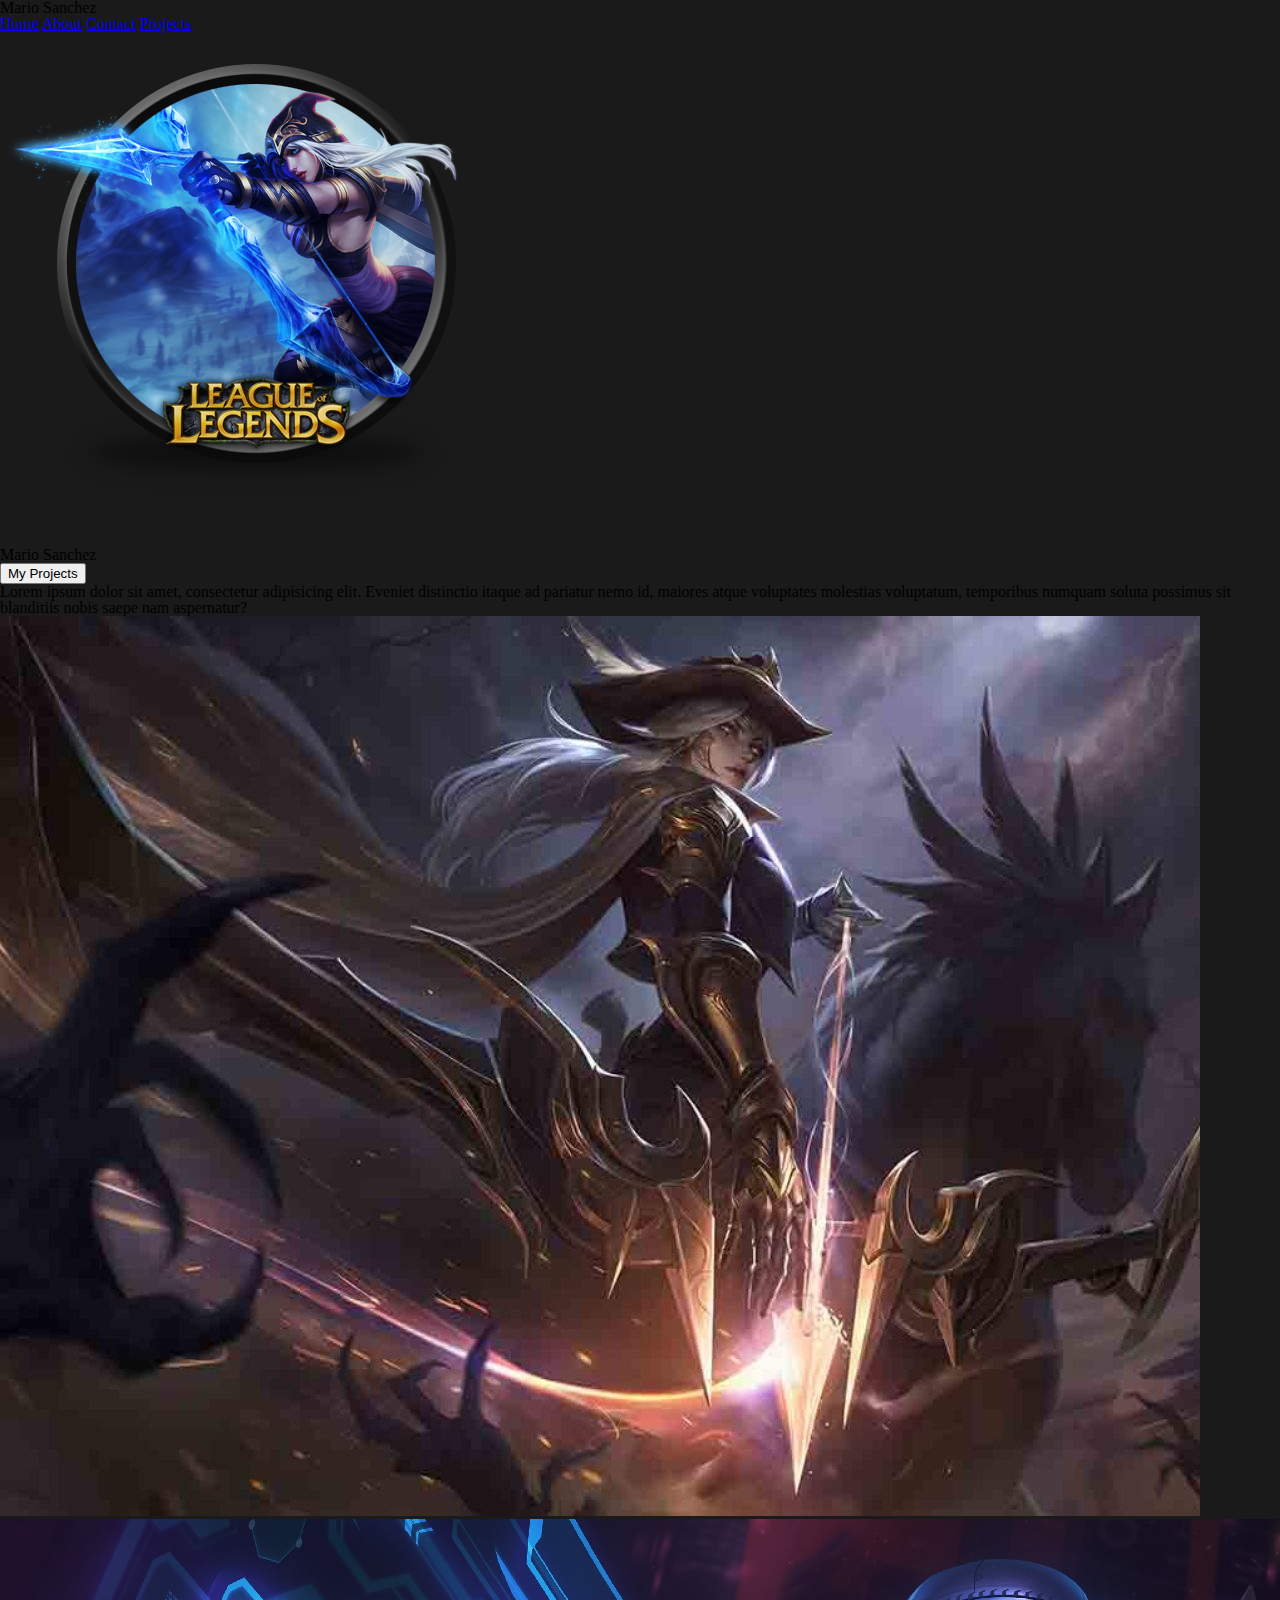
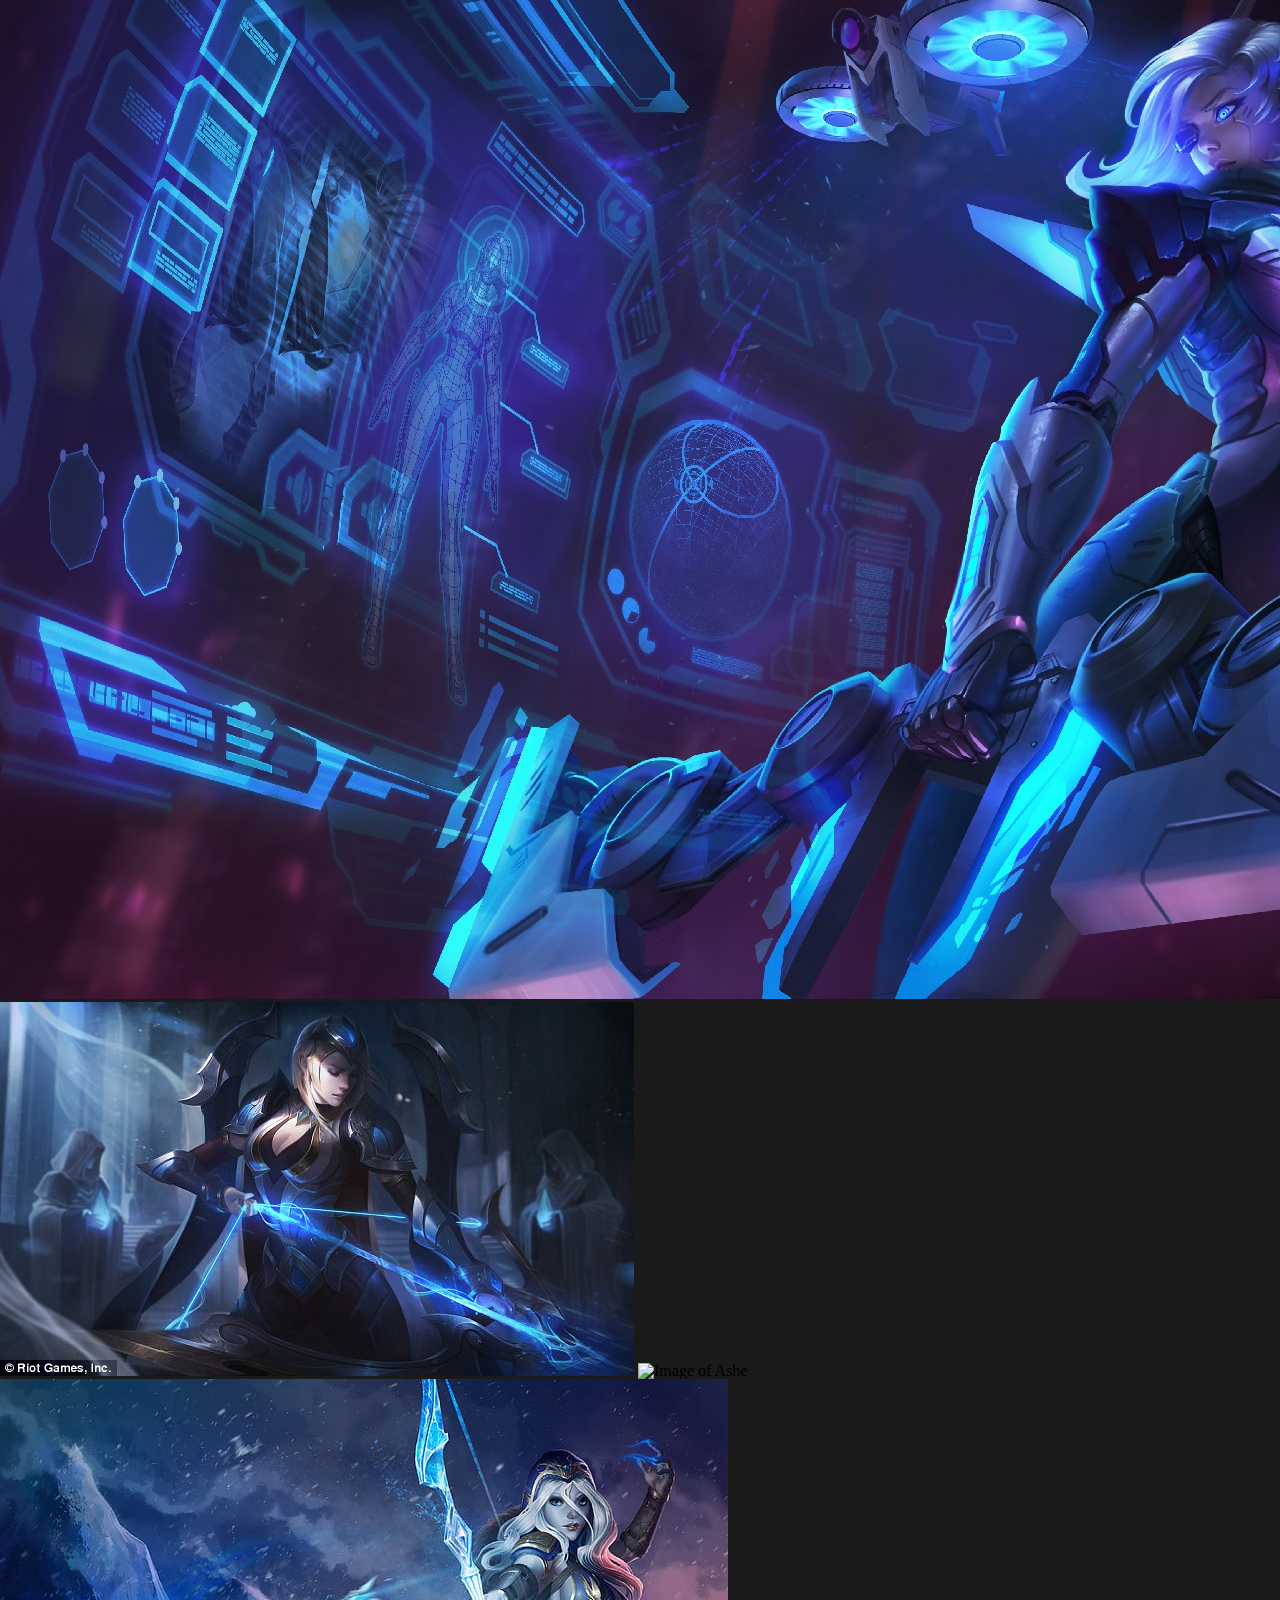
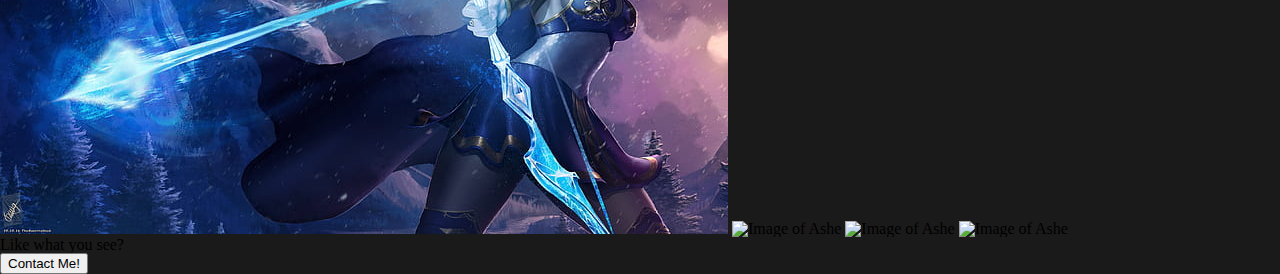
==== index.html @ 11f705d9 "Added Reset and HTML Structure" ====
<!DOCTYPE html>

<html lang="en">    
    <head>
        <meta charset="UTF-8">
        <meta name="viewport" content="width=device-width, initial-scale=1.0">
        <link rel="stylesheet" href="styles/main.css  ">
        <title>League of Legends - Ashe</title>
    </head>
    
    <body>

        <!-- Header - Tittle Page and Navigation Bar -->
        <header>
            <h1>Mario Sanchez</h1>
            <nav>
                <a href="#">Home</a>
                <a href="#">About</a>
                <a href="#">Contact</a>
                <a href="#">Projects</a>
            </nav>
        </header>
        
        <!-- Section - Developer and Image Gallery -->
        <section>
            <div class="developer">
                <img src="images/main_ashe.jpg" alt="Ashe Icon">

                <h3>Mario Sanchez</h3>

                <button type="button">My Projects</button>

                <p>
                   Lorem ipsum dolor sit amet, consectetur adipisicing elit. 
                   Eveniet distinctio itaque ad pariatur nemo id, maiores 
                   atque voluptates molestias voluptatum, temporibus numquam 
                   soluta possimus sit blanditiis nobis saepe nam aspernatur?
                </p>
            </div> 
            <!-- End of Div Developer -->

            <div class="image_gallery">
                <img src="images/ashe1.jpg" alt="Image of Ashe">
                <img src="images/ashe2.jpg" alt="Image of Ashe">
                <img src="images/ashe3.jpg" alt="Image of Ashe">
                <img src="images/ashe4.jpg" alt="Image of Ashe">
                <img src="images/ashe5.jpg" alt="Image of Ashe">
                <img src="images/ashe6.jpg" alt="Image of Ashe">
                <img src="images/ashe7.jpg" alt="Image of Ashe">
                <img src="images/ashe8.jpg" alt="Image of Ashe">
            </div> 
            <!-- End of Div Image_Gallery -->
        </section>



        <footer>
            <h3>Like what you see?</h3>
            <button type="button">Contact Me!</button>
        </footer>

        

    </body>
</html>
---- styles/main.css ----
/* ======= Imports ======= */
@import "_reset.css";


/* ======= Body ======= */
body
{
    /* #3D70B2 */
    background-color: rgba(19, 18, 18, 0.966);
}


/* ======= Header ======= */


/* ======= Section ======= */


/* ======= Footer ======= */
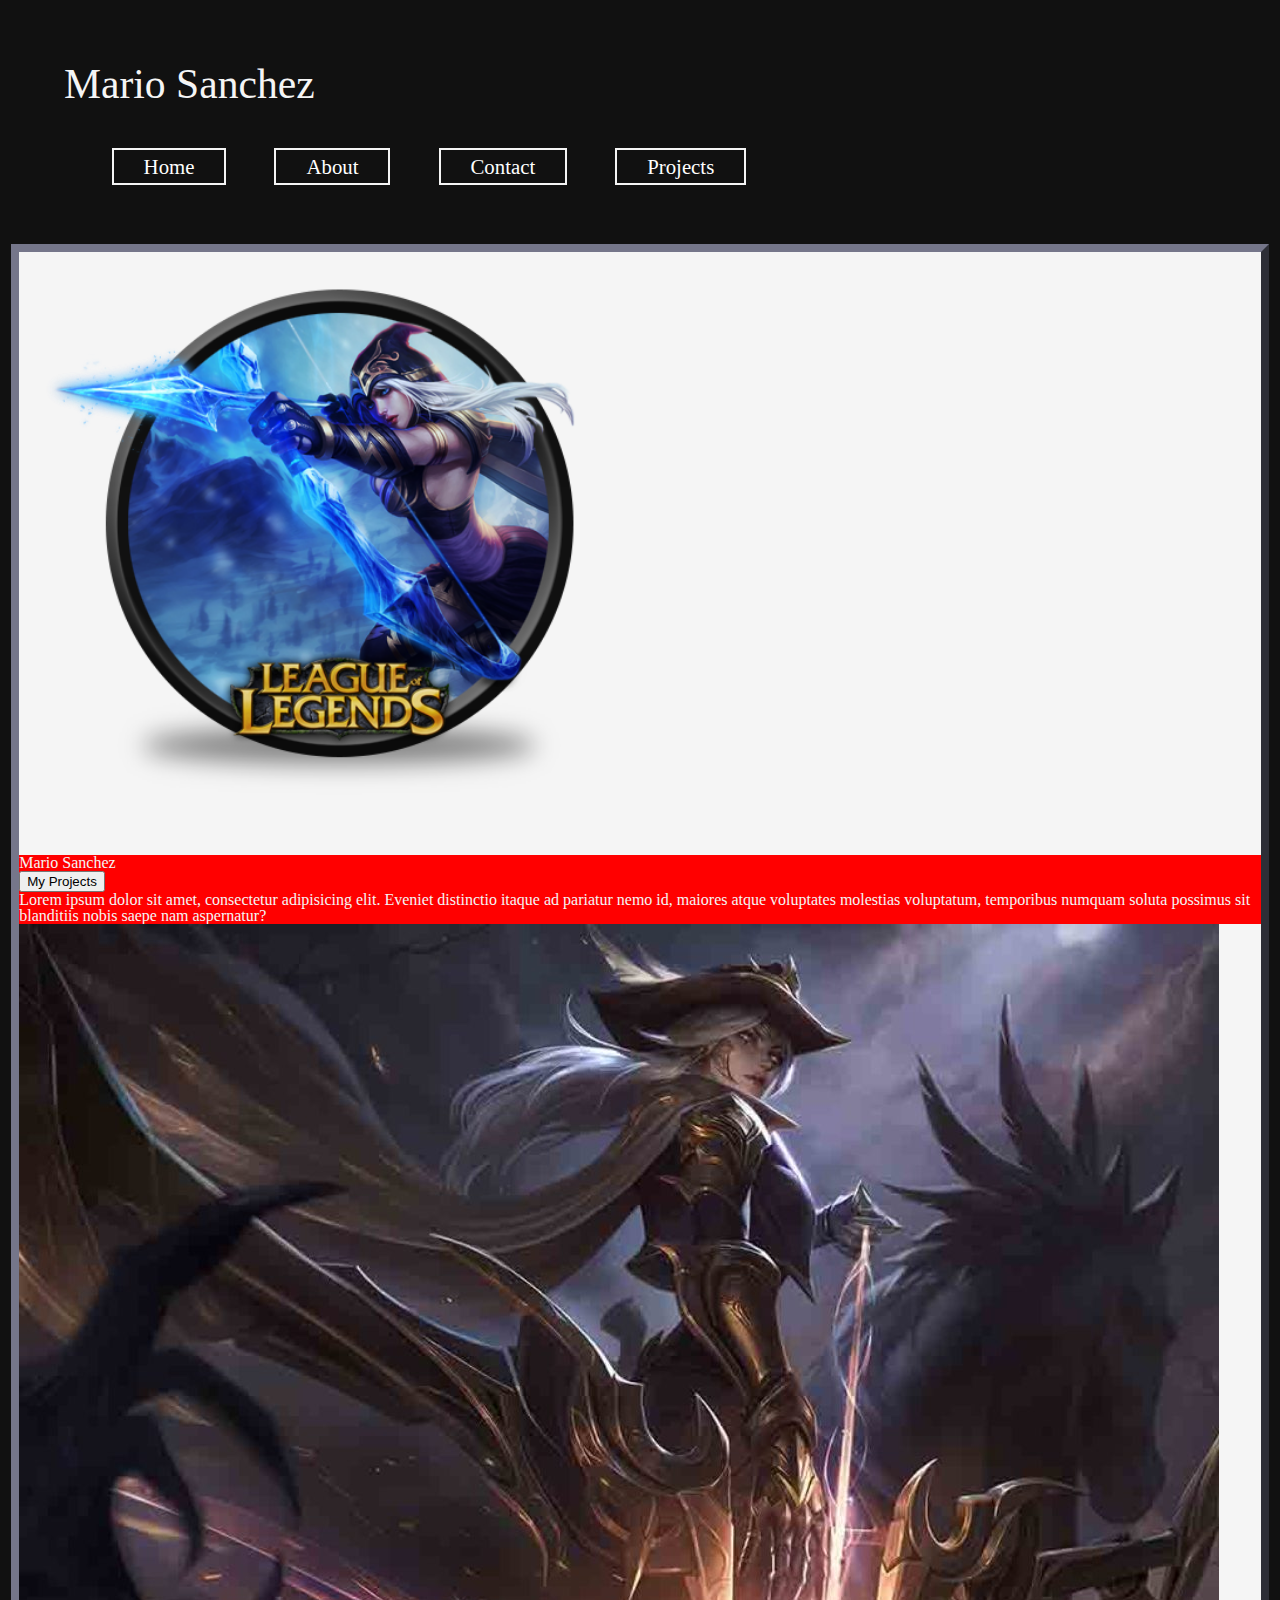
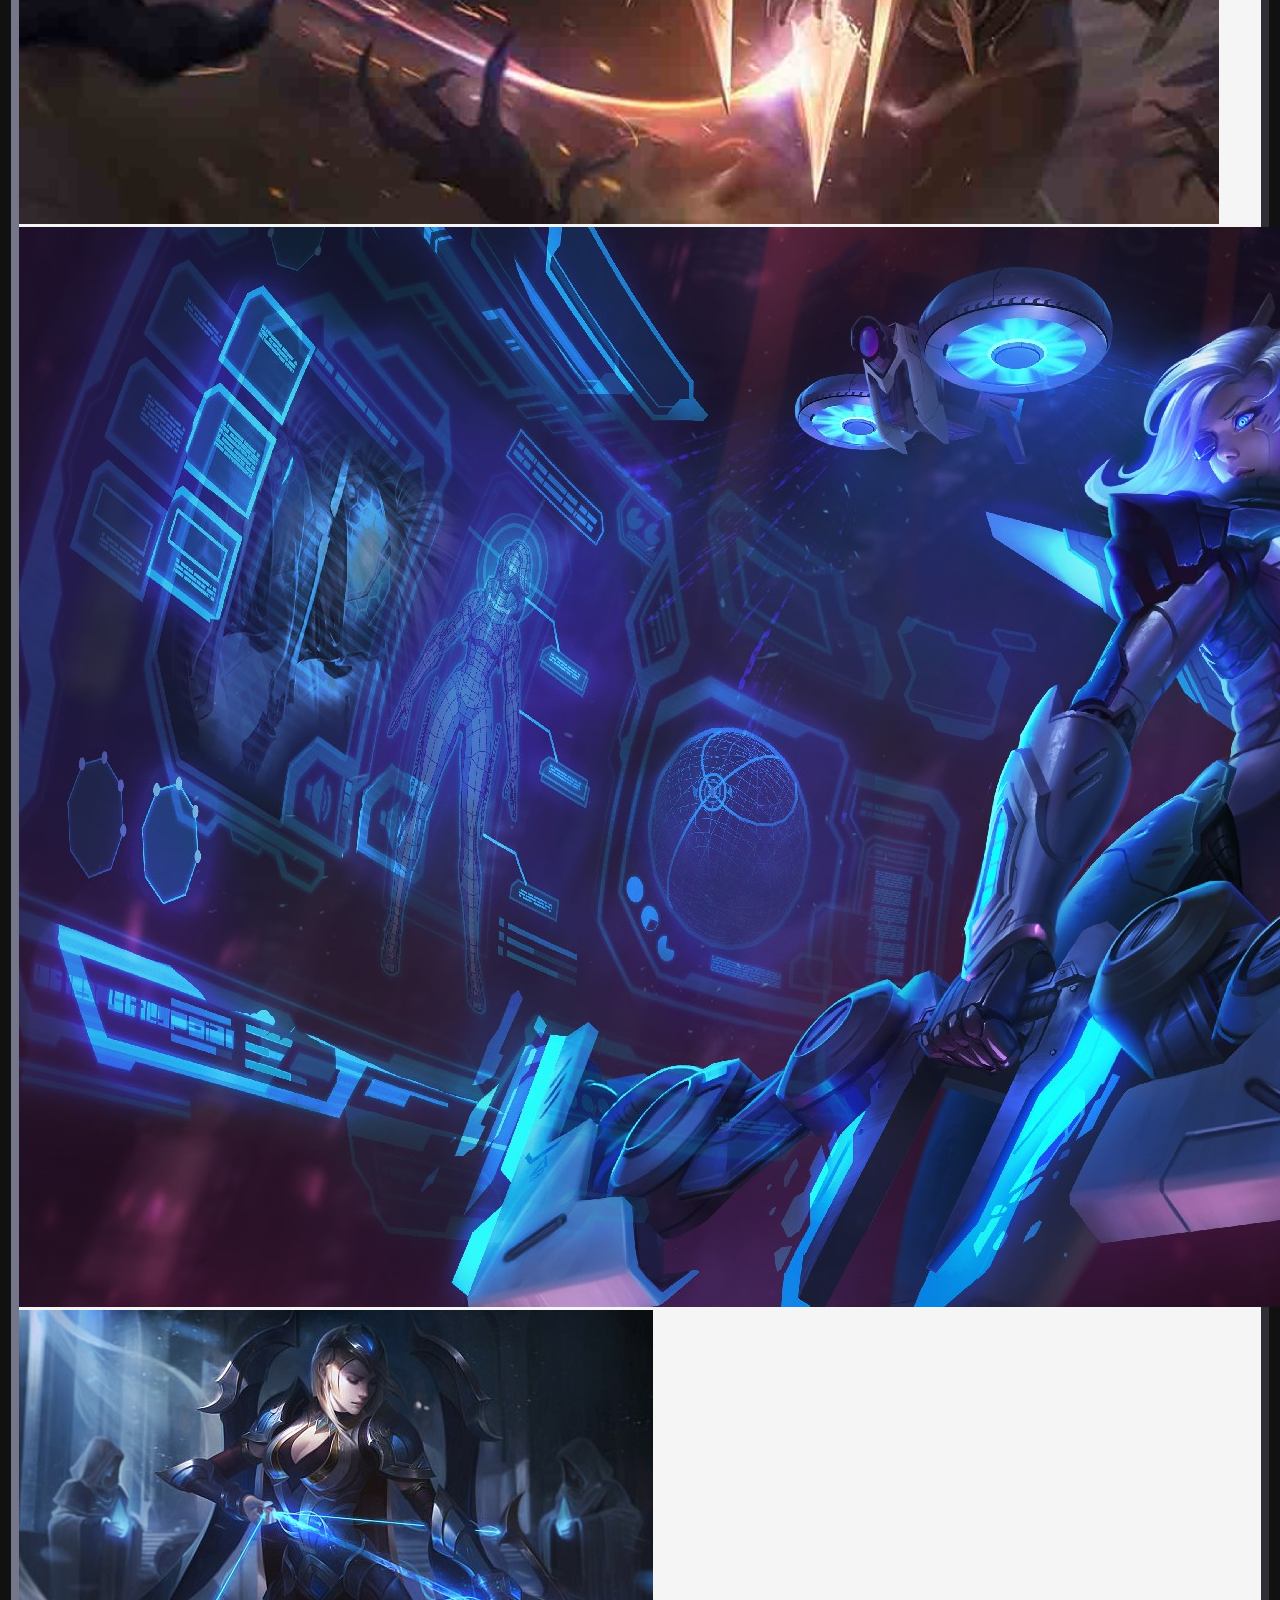
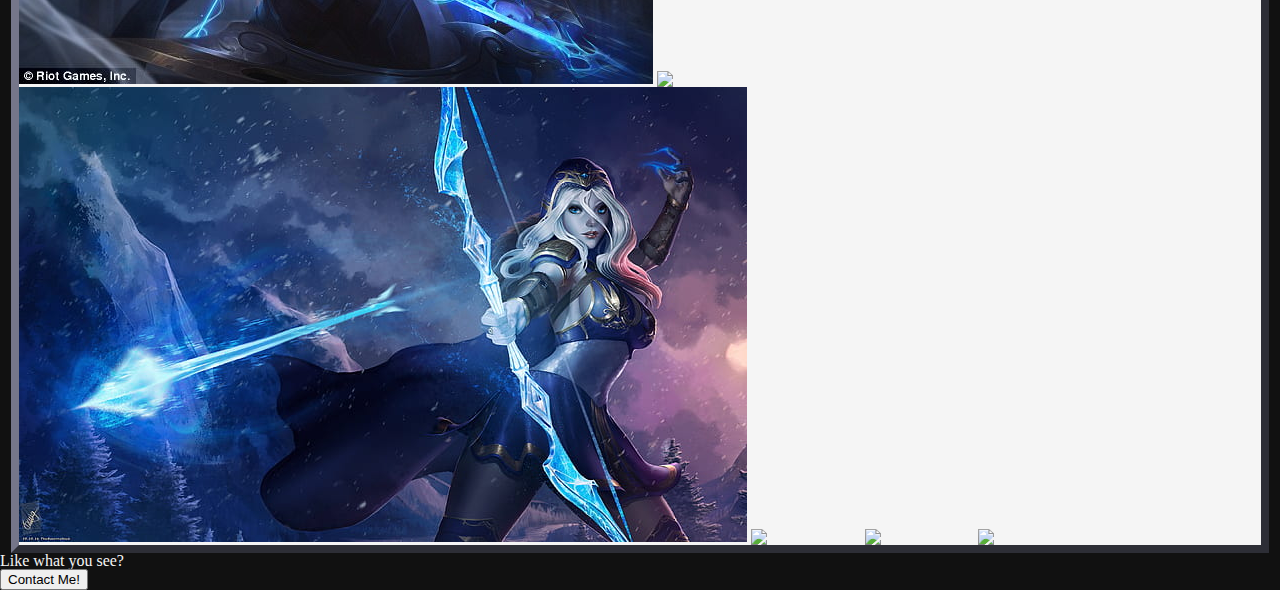
==== commit 42c6d814: "Header Complete" ====
--- a/index.html
+++ b/index.html
@@ -25,17 +25,19 @@
         <section>
             <div class="developer">
                 <img src="images/main_ashe.jpg" alt="Ashe Icon">
+                
+                <div class="developer_information">
+                    <h3>Mario Sanchez</h3>
 
-                <h3>Mario Sanchez</h3>
+                    <button type="button">My Projects</button>
 
-                <button type="button">My Projects</button>
-
-                <p>
-                   Lorem ipsum dolor sit amet, consectetur adipisicing elit. 
-                   Eveniet distinctio itaque ad pariatur nemo id, maiores 
-                   atque voluptates molestias voluptatum, temporibus numquam 
-                   soluta possimus sit blanditiis nobis saepe nam aspernatur?
-                </p>
+                    <p>
+                        Lorem ipsum dolor sit amet, consectetur adipisicing elit. 
+                        Eveniet distinctio itaque ad pariatur nemo id, maiores 
+                        atque voluptates molestias voluptatum, temporibus numquam 
+                        soluta possimus sit blanditiis nobis saepe nam aspernatur?
+                    </p>
+                </div>
             </div> 
             <!-- End of Div Developer -->
 
--- a/styles/main.css
+++ b/styles/main.css
@@ -6,14 +6,87 @@
 body
 {
     /* #3D70B2 */
+    color: whitesmoke;
     background-color: rgba(19, 18, 18, 0.966);
+    background-color:#111;
 }
 
 
 /* ======= Header ======= */
+header
+{
+    width: 100%;
+    height: 20vh;
+}
+
+/* Title */
+header h1
+{
+    margin: 5% 5% 2%;    
+    font-size: 2.6rem;
+}
+
+header h1:hover
+{
+    animation: header_animation 2s infinite;
+}
+
+/* Header Animation */
+@keyframes header_animation
+{
+    0%   { transform: skew(  0deg, 0deg ); }
+    25%  { transform: skew(  -15deg, -0.5deg ); }
+    50%  { transform: skew(  0deg, 0deg ); }
+    75%  { transform: skew(  15deg, 0.5deg ); }
+    100% { transform: skew(  0deg, 0deg ); }
+}
+
+/* Navigation Bar */
+header nav
+{
+    margin: 4% 7% 2%;
+}
+
+header nav a
+{
+    color: white;
+    font-size: 1.3rem;
+    font-weight: 100;
+    text-decoration: none;
+    margin: 2% 2%;
+    padding: 5px 30px;
+    border: 2px solid whitesmoke;
+}
+
+header nav a:hover
+{
+    color: black;
+    background-color: whitesmoke;
+}
 
 
 /* ======= Section ======= */
+section
+{
+    width: 97%;
+    margin: 0 auto;
+    background-color: whitesmoke;
+    border: 8px rgb(117, 118, 138) outset;
+}
+
+/* Section Image */
+.developer img
+{
+    margin: 0px 20px; 
+    width: 600px; 
+    height: 600px;
+}
+
+/* Developer Information */
+.developer .developer_information
+{
+    background-color: red;
+}
 
 
 /* ======= Footer ======= */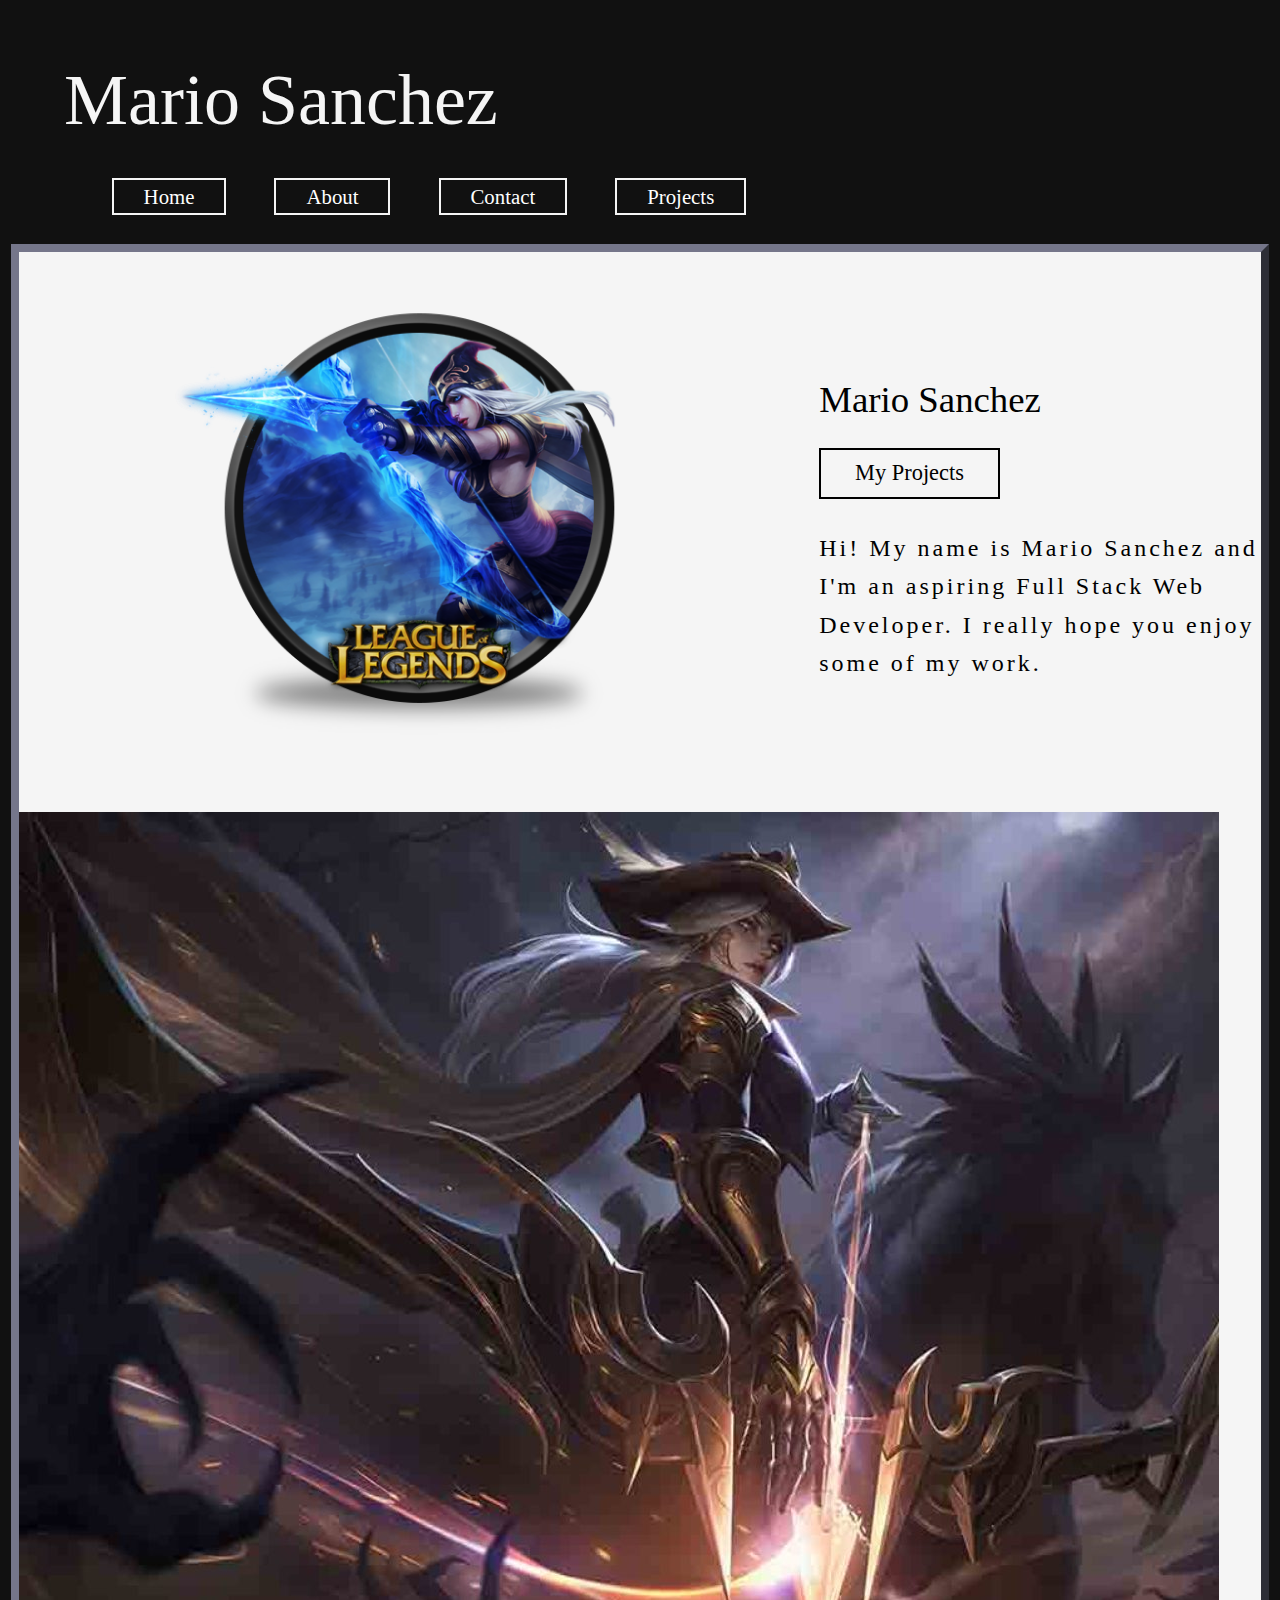
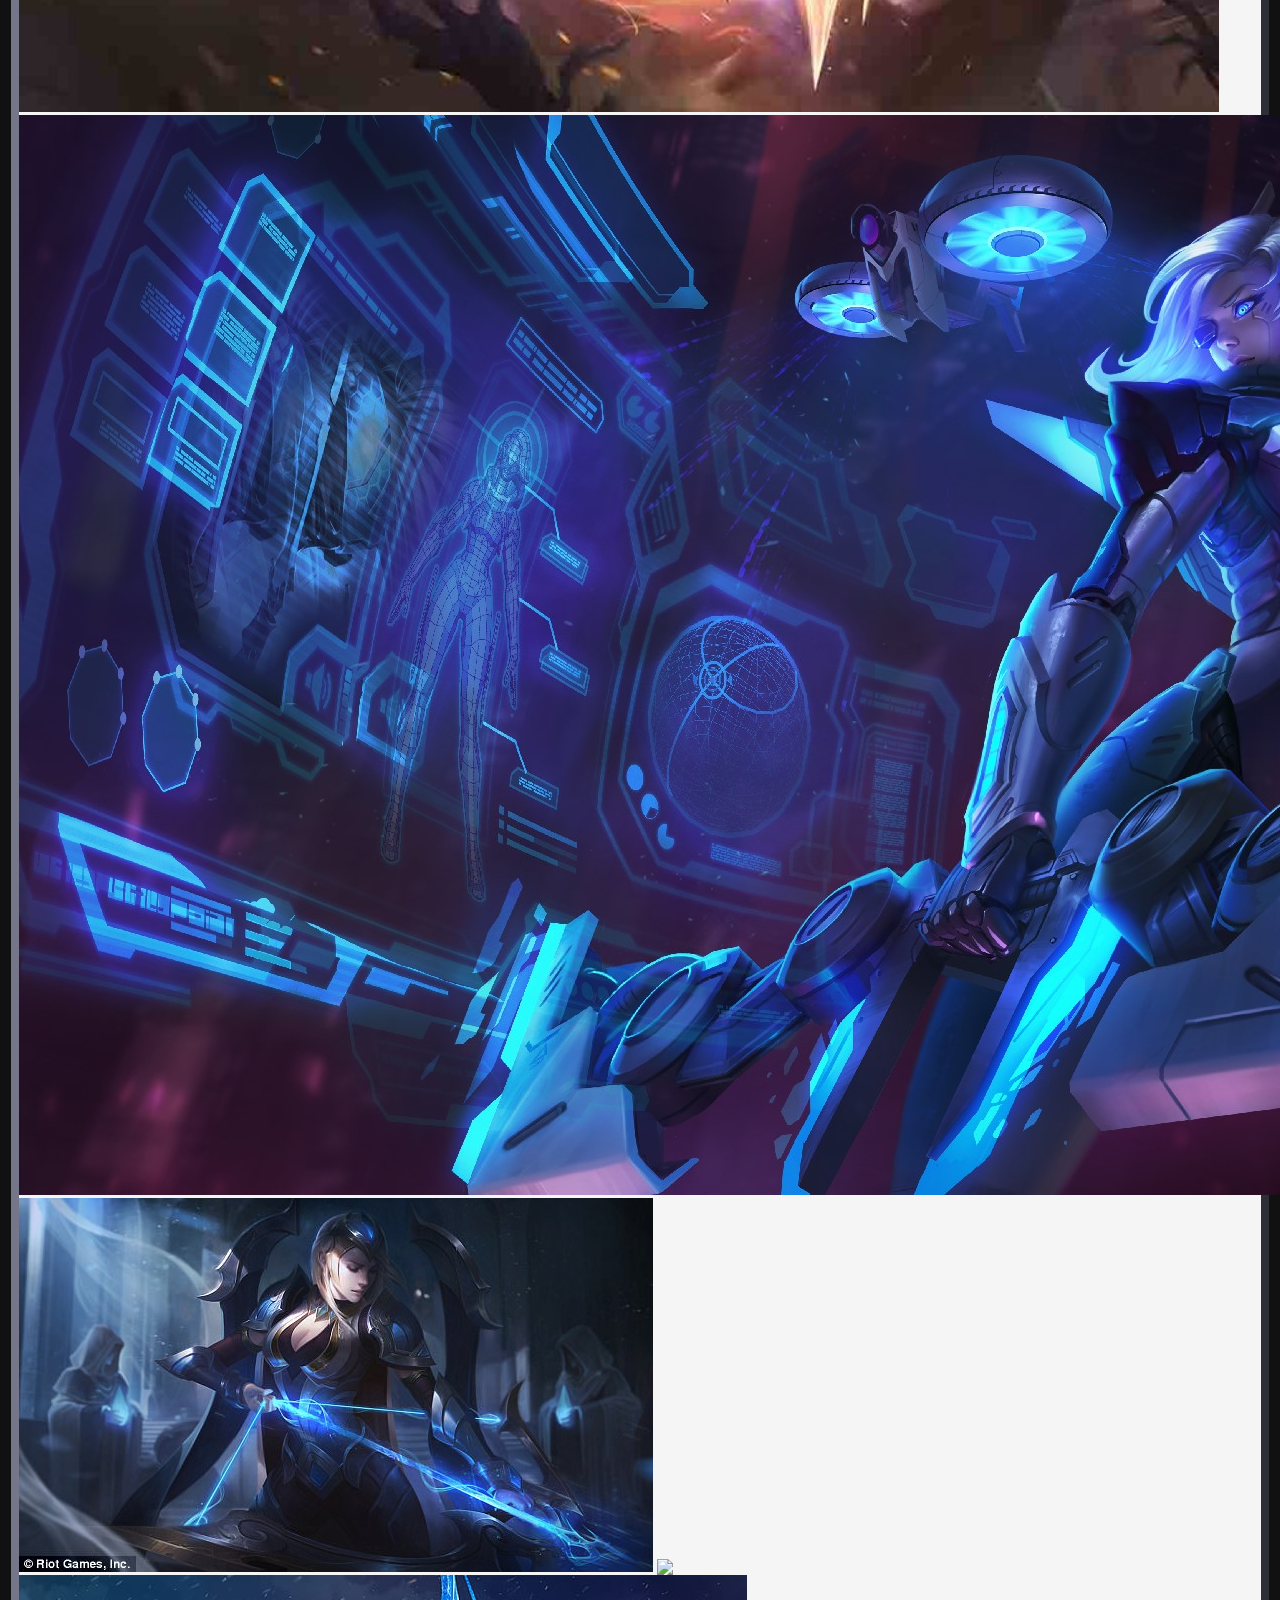
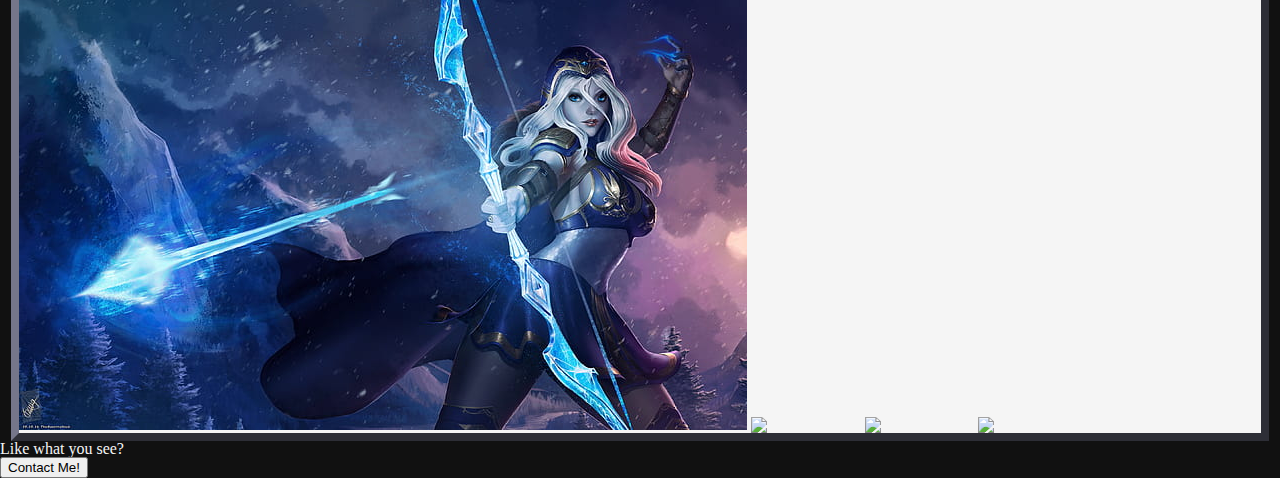
==== commit 12074f8a: "Section Developer Done" ====
--- a/index.html
+++ b/index.html
@@ -29,13 +29,10 @@
                 <div class="developer_information">
                     <h3>Mario Sanchez</h3>
 
-                    <button type="button">My Projects</button>
+                    <a href="#">My Projects</a>
 
                     <p>
-                        Lorem ipsum dolor sit amet, consectetur adipisicing elit. 
-                        Eveniet distinctio itaque ad pariatur nemo id, maiores 
-                        atque voluptates molestias voluptatum, temporibus numquam 
-                        soluta possimus sit blanditiis nobis saepe nam aspernatur?
+                        Hi! My name is Mario Sanchez and I'm an aspiring Full Stack Web Developer. I really hope you enjoy some of my work. 
                     </p>
                 </div>
             </div> 
--- a/styles/main.css
+++ b/styles/main.css
@@ -23,7 +23,7 @@
 header h1
 {
     margin: 5% 5% 2%;    
-    font-size: 2.6rem;
+    font-size: 4.5rem;
 }
 
 header h1:hover
@@ -74,19 +74,62 @@
     border: 8px rgb(117, 118, 138) outset;
 }
 
+.developer
+{
+    display: flex;
+}
+
 /* Section Image */
 .developer img
 {
-    margin: 0px 20px; 
-    width: 600px; 
-    height: 600px;
+    margin: 30px 20px; 
+    width: 500px; 
+    height: 500px;
+    padding: 0 130px;
 }
 
 /* Developer Information */
 .developer .developer_information
+{   
+    color: black;
+    width: 50%;
+    display: flex;
+    flex-direction: column;
+    justify-content: center;
+}
+
+.developer h3
 {
-    background-color: red;
+    font-size: 2.3rem;
+}
+
+.developer a
+{
+    color: black;
+    width: 40%;
+    padding: 12px 0;
+    text-decoration: none;
+    border: 2px solid black;
+    text-align: center;
+    margin: 30px 0;
+    font-size: 1.4rem;
+
+}
+
+.developer a:hover
+{
+    color: white;
+    background-color: black;
+}
+
+.developer p
+{
+    line-height: 1.6;
+    letter-spacing: 3px;
+    font-size: 1.5rem;
+    font-weight: 100;
 }
 
 
+
 /* ======= Footer ======= */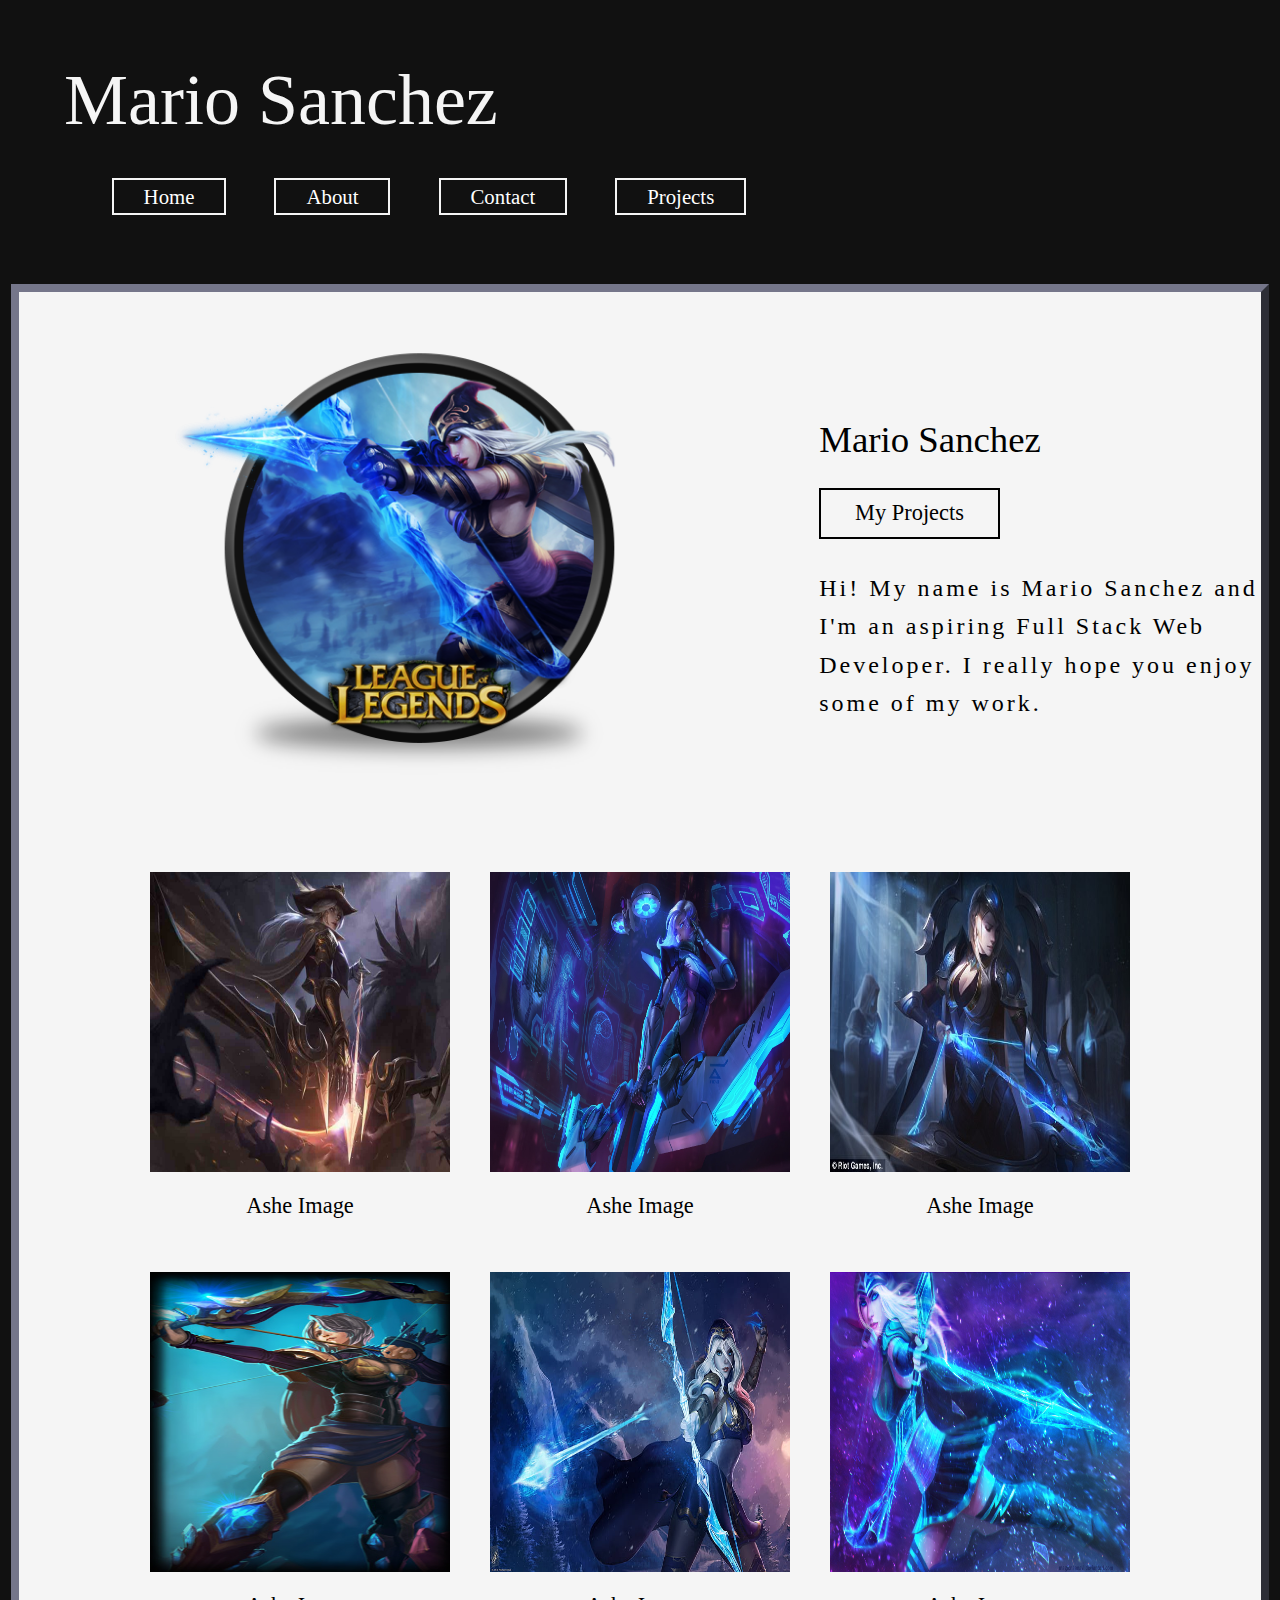
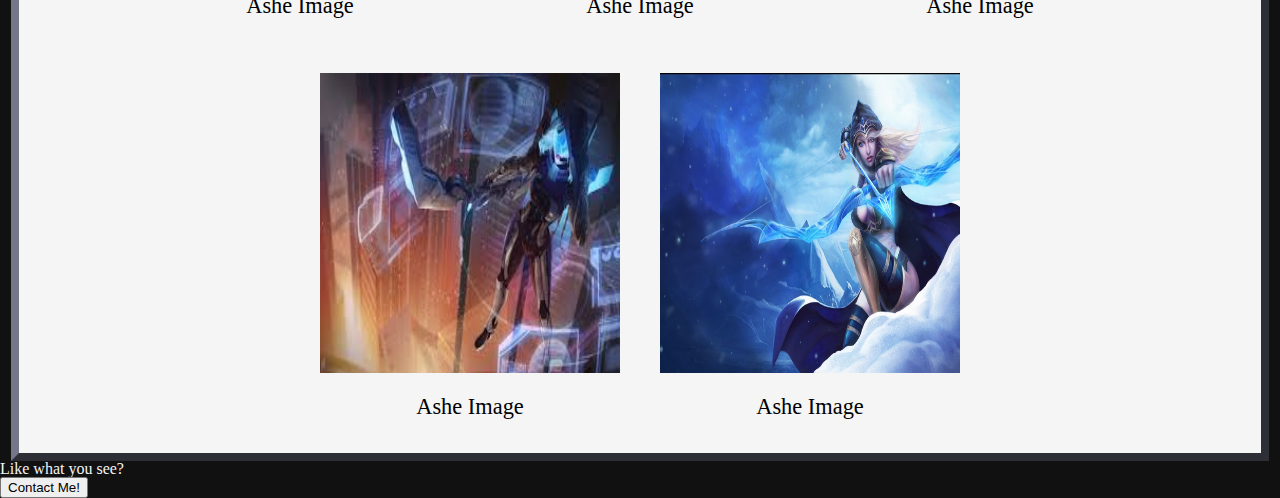
==== commit 67cb04f0: "Section Image Gallery Complete" ====
--- a/index.html
+++ b/index.html
@@ -32,21 +32,52 @@
                     <a href="#">My Projects</a>
 
                     <p>
-                        Hi! My name is Mario Sanchez and I'm an aspiring Full Stack Web Developer. I really hope you enjoy some of my work. 
+                        Hi! My name is Mario Sanchez and I'm an aspiring Full Stack Web Developer. I really hope you enjoy some of my work.  
                     </p>
                 </div>
             </div> 
             <!-- End of Div Developer -->
 
             <div class="image_gallery">
-                <img src="images/ashe1.jpg" alt="Image of Ashe">
-                <img src="images/ashe2.jpg" alt="Image of Ashe">
-                <img src="images/ashe3.jpg" alt="Image of Ashe">
-                <img src="images/ashe4.jpg" alt="Image of Ashe">
-                <img src="images/ashe5.jpg" alt="Image of Ashe">
-                <img src="images/ashe6.jpg" alt="Image of Ashe">
-                <img src="images/ashe7.jpg" alt="Image of Ashe">
-                <img src="images/ashe8.jpg" alt="Image of Ashe">
+                <div class="image">
+                    <img src="images/ashe1.jpg" alt="Image of Ashe">
+                    <h5>Ashe Image</h5>
+                </div>
+
+                <div class="image">
+                    <img src="images/ashe2.jpg" alt="Image of Ashe">
+                    <h5>Ashe Image</h5>
+                </div>
+
+                <div class="image">
+                    <img src="images/ashe3.jpg" alt="Image of Ashe">
+                    <h5>Ashe Image</h5>
+                </div>
+
+                <div class="image">
+                    <img src="images/ashe4.jpg" alt="Image of Ashe">
+                    <h5>Ashe Image</h5>
+                </div>
+
+                <div class="image">
+                    <img src="images/ashe5.jpg" alt="Image of Ashe">
+                    <h5>Ashe Image</h5>
+                </div>
+
+                <div class="image">
+                    <img src="images/ashe6.jpg" alt="Image of Ashe">
+                    <h5>Ashe Image</h5>
+                </div>
+
+                <div class="image">
+                    <img src="images/ashe7.jpg" alt="Image of Ashe">
+                    <h5>Ashe Image</h5>
+                </div>
+
+                <div class="image">
+                    <img src="images/ashe8.jpg" alt="Image of Ashe">
+                    <h5>Ashe Image</h5>
+                </div>
             </div> 
             <!-- End of Div Image_Gallery -->
         </section>
--- a/styles/main.css
+++ b/styles/main.css
@@ -17,6 +17,7 @@
 {
     width: 100%;
     height: 20vh;
+    margin-bottom: 40px;
 }
 
 /* Title */
@@ -44,7 +45,7 @@
 /* Navigation Bar */
 header nav
 {
-    margin: 4% 7% 2%;
+    margin: 4% 7% 3%;
 }
 
 header nav a
@@ -74,6 +75,7 @@
     border: 8px rgb(117, 118, 138) outset;
 }
 
+/* Div Developer */
 .developer
 {
     display: flex;
@@ -130,6 +132,32 @@
     font-weight: 100;
 }
 
+/* Image Gallery */
+.image_gallery
+{
+    display: flex;
+    flex-wrap: wrap;
+    justify-content: center;
+}
+
+.image_gallery .image
+{
+    margin-bottom: 35px;
+}
+
+.image_gallery .image img
+{
+    width: 300px;
+    height: 300px;
+    padding: 20px;
+}
+
+.image_gallery .image  h5
+{
+    color: black;
+    text-align: center;
+    font-size: 1.4rem;
+}
 
 
 /* ======= Footer ======= */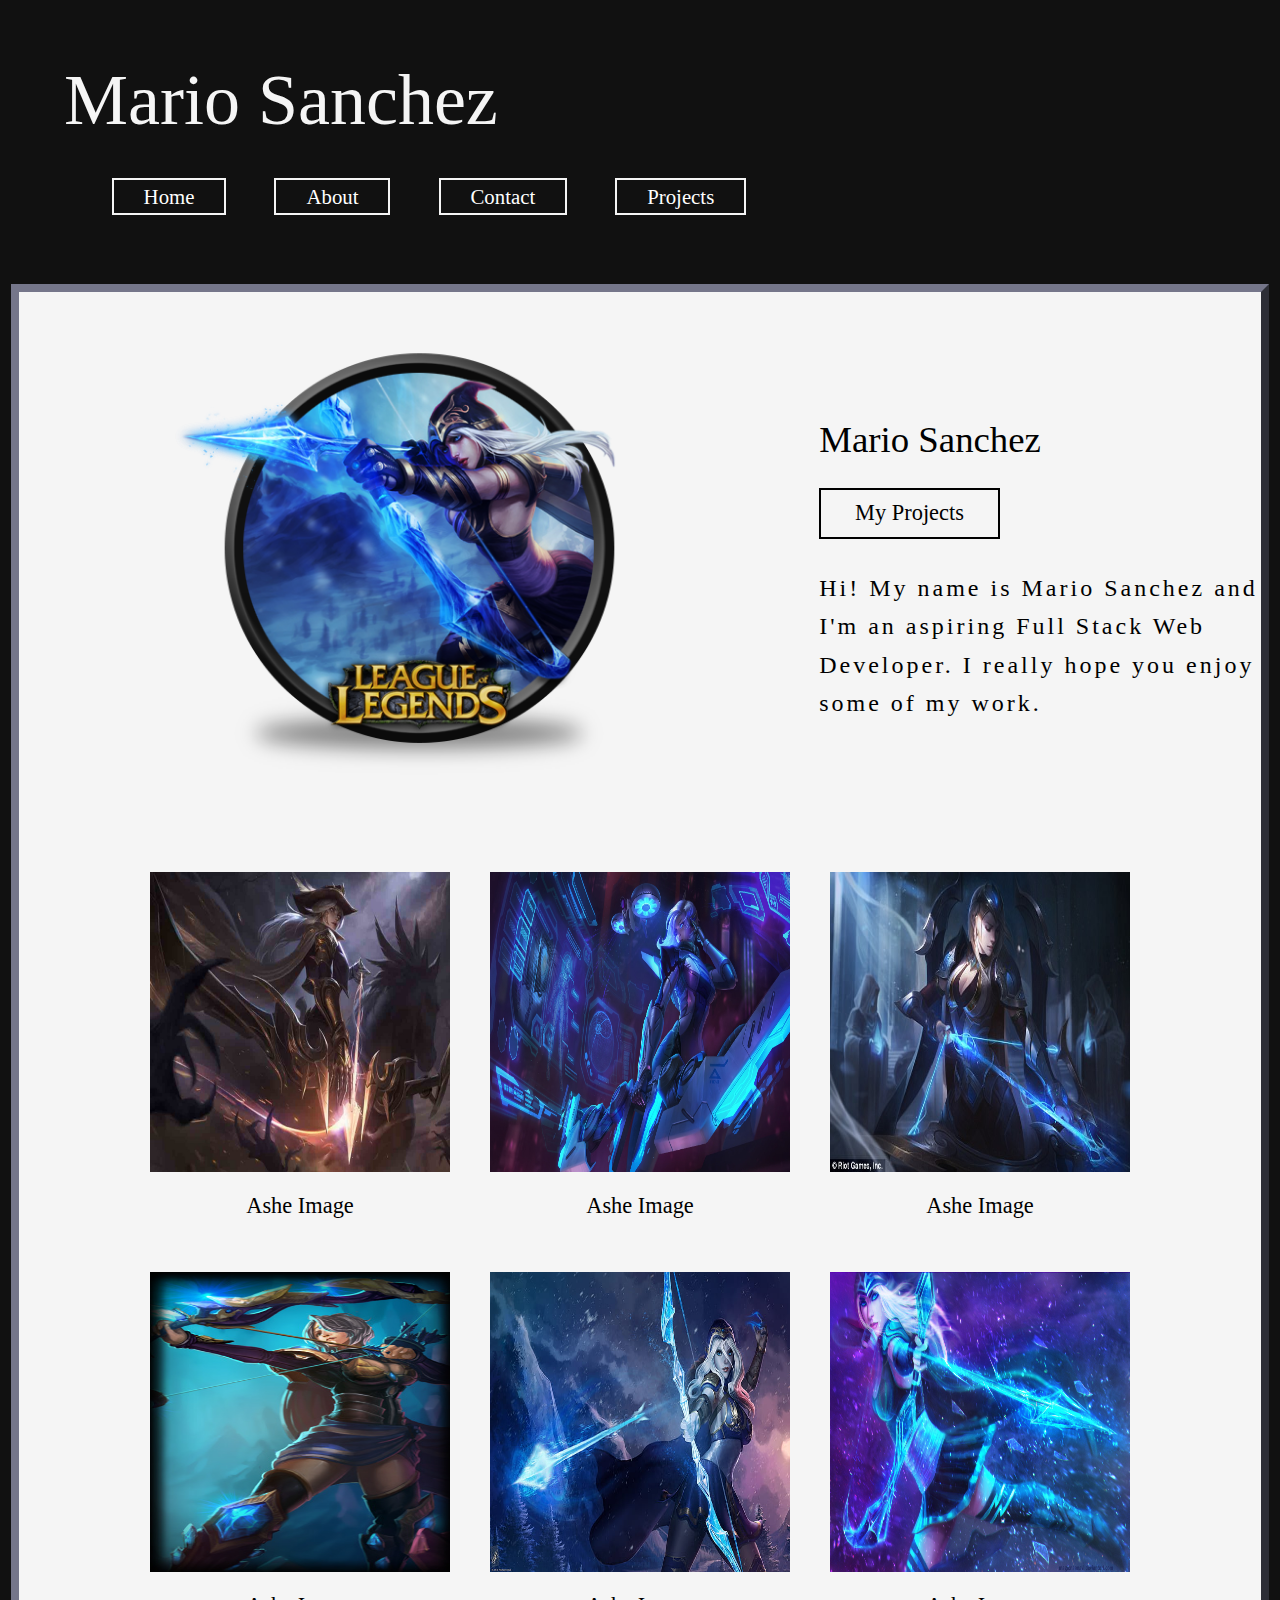
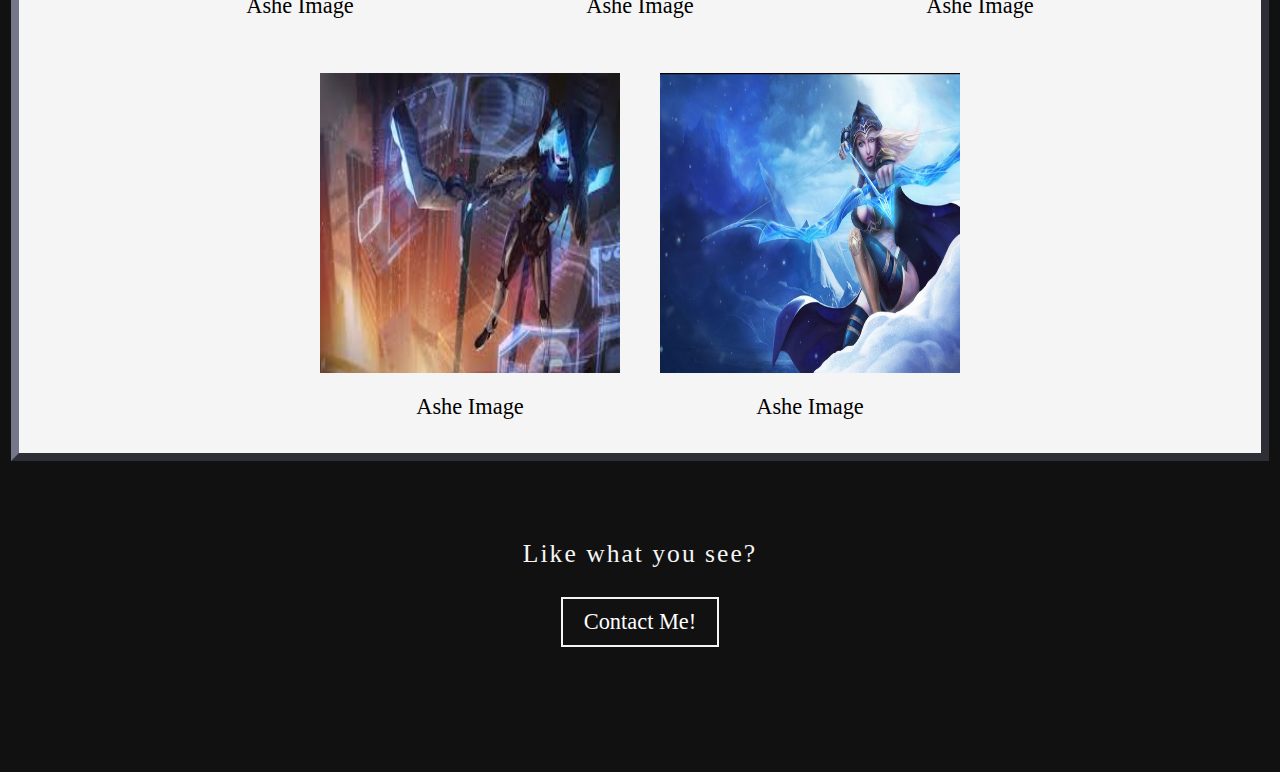
==== commit 42a926d2: "Footer Complete" ====
--- a/index.html
+++ b/index.html
@@ -82,14 +82,9 @@
             <!-- End of Div Image_Gallery -->
         </section>
 
-
-
         <footer>
             <h3>Like what you see?</h3>
-            <button type="button">Contact Me!</button>
+            <a href="#">Contact Me!</a>
         </footer>
-
-        
-
     </body>
 </html>--- a/styles/main.css
+++ b/styles/main.css
@@ -160,4 +160,37 @@
 }
 
 
-/* ======= Footer ======= */+/* ======= Footer ======= */
+footer
+{
+    padding: 80px 0 95px;
+    display: flex;
+    flex-direction: column;
+    justify-content: center;
+    align-items: center;
+}
+
+footer h3
+{
+    font-size: 1.6rem;
+    font-weight: 200;
+    letter-spacing: 2px;
+}
+
+footer a
+{
+    color: white;
+    width: 12%;
+    padding: 12px 0;
+    text-decoration: none;
+    border: 2px solid whitesmoke;
+    text-align: center;
+    margin: 30px 0;
+    font-size: 1.4rem;
+}
+
+footer a:hover
+{
+    color: black;
+    background-color: whitesmoke;
+}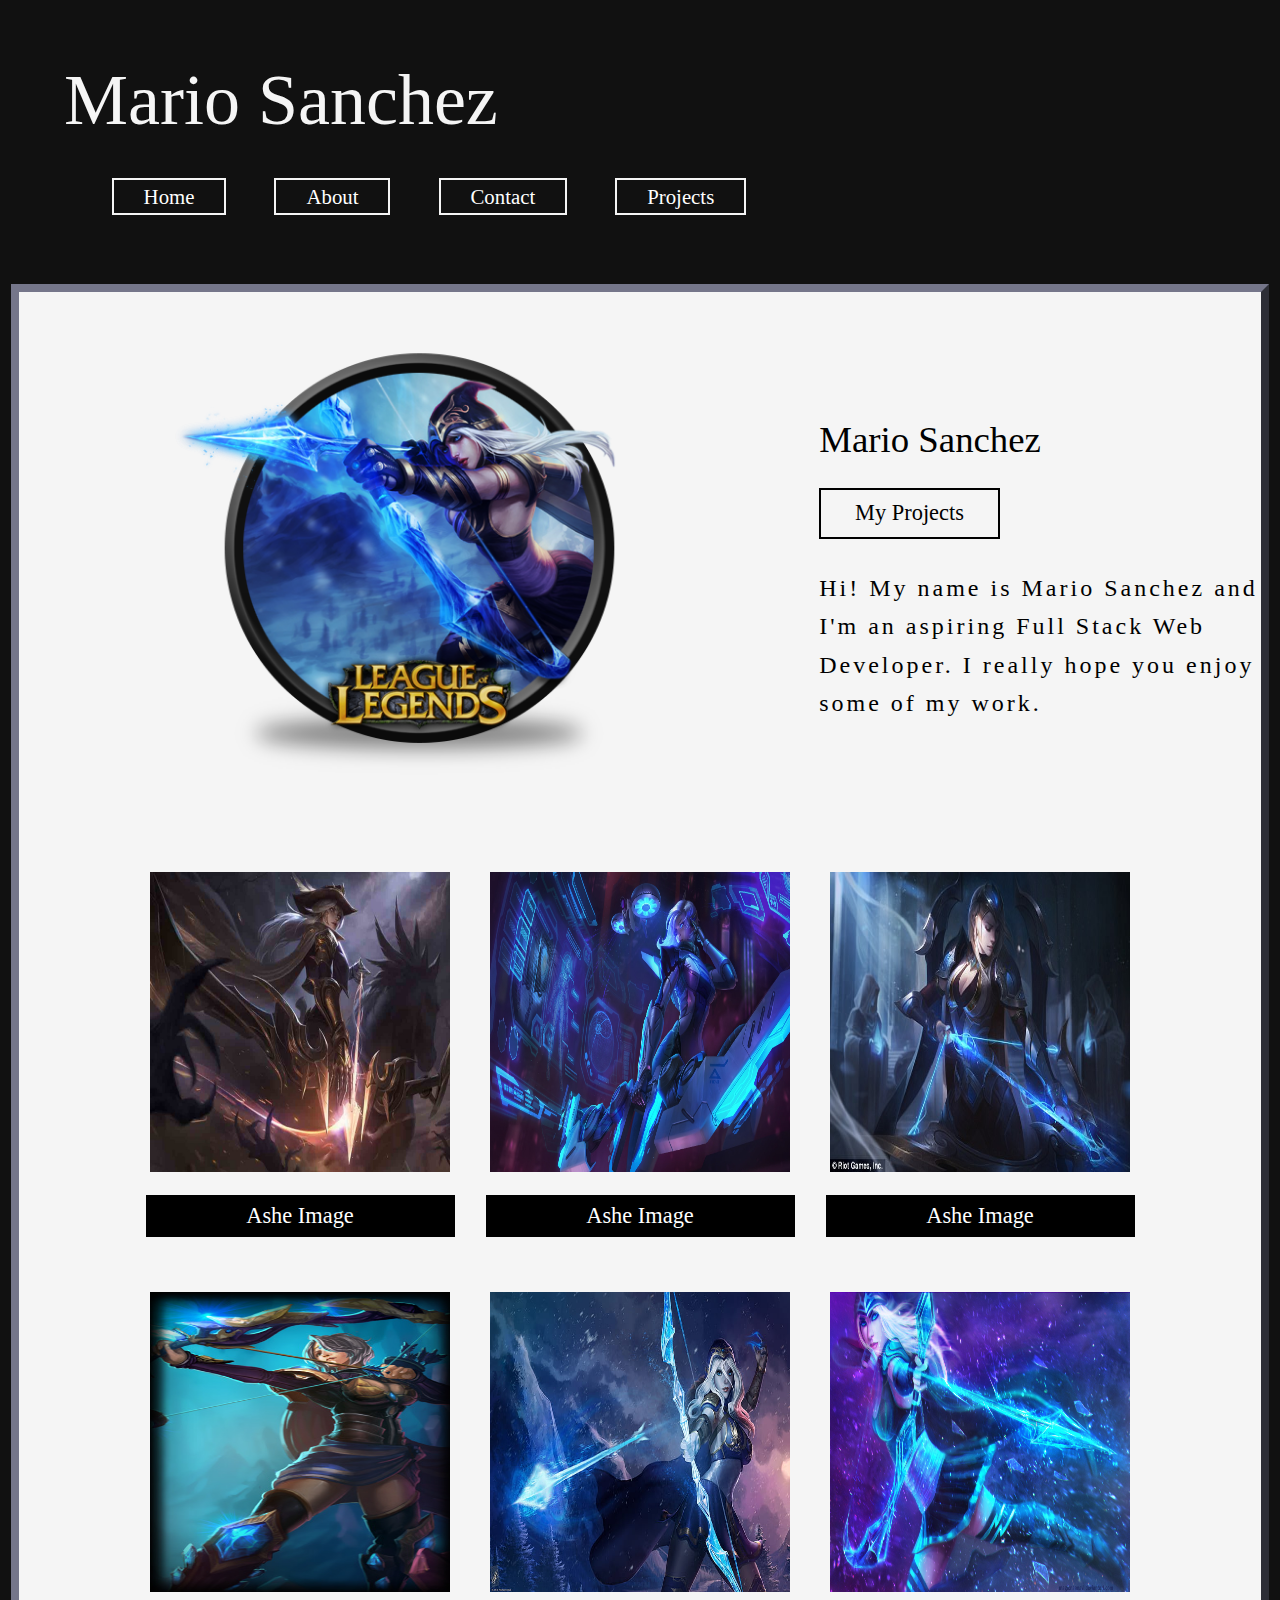
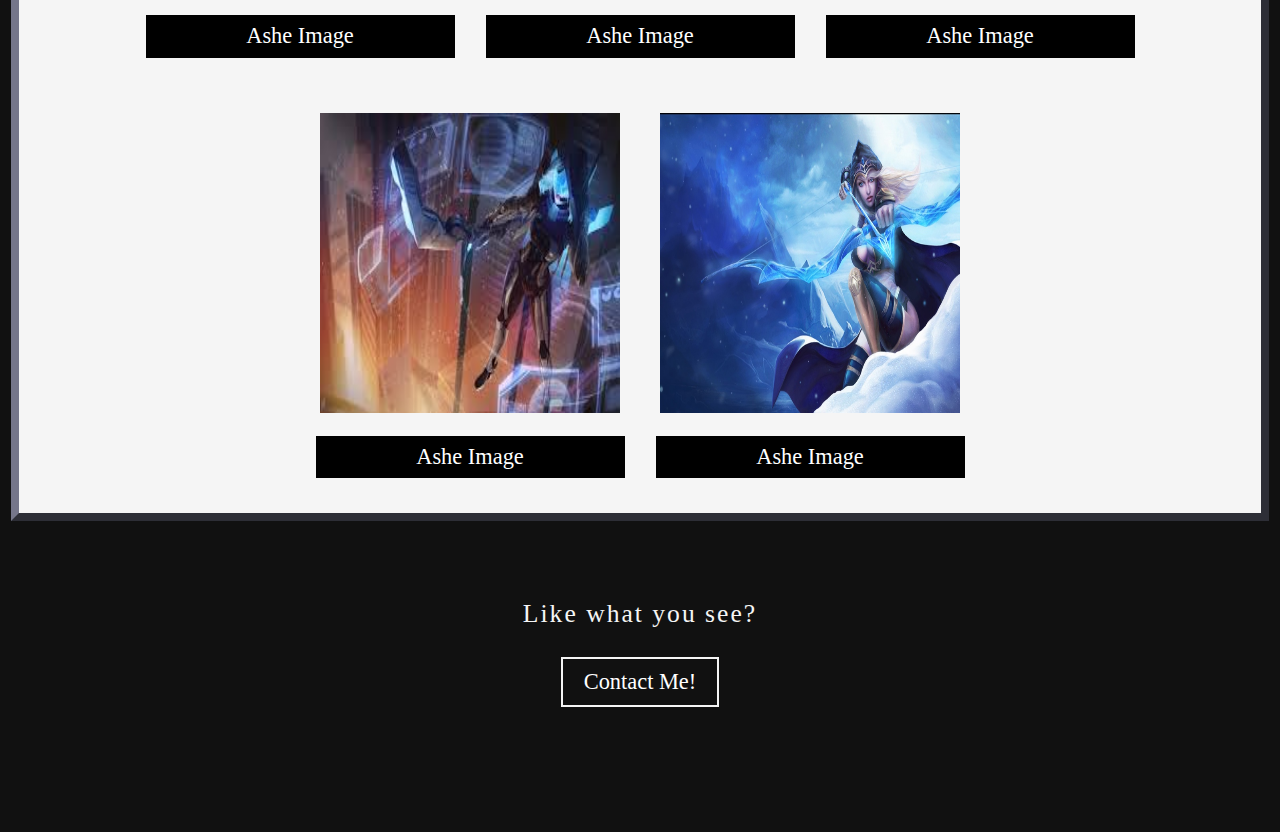
==== commit 4c1424ae: "Fixed Links" ====
--- a/index.html
+++ b/index.html
@@ -15,9 +15,9 @@
             <h1>Mario Sanchez</h1>
             <nav>
                 <a href="#">Home</a>
-                <a href="#">About</a>
-                <a href="#">Contact</a>
-                <a href="#">Projects</a>
+                <a href="about.html">About</a>
+                <a href="contact.html">Contact</a>
+                <a href="projects.html">Projects</a>
             </nav>
         </header>
         
@@ -29,7 +29,7 @@
                 <div class="developer_information">
                     <h3>Mario Sanchez</h3>
 
-                    <a href="#">My Projects</a>
+                    <a href="projects.html">My Projects</a>
 
                     <p>
                         Hi! My name is Mario Sanchez and I'm an aspiring Full Stack Web Developer. I really hope you enjoy some of my work.  
@@ -84,7 +84,7 @@
 
         <footer>
             <h3>Like what you see?</h3>
-            <a href="#">Contact Me!</a>
+            <a href="contact.html">Contact Me!</a>
         </footer>
     </body>
 </html>--- a/styles/main.css
+++ b/styles/main.css
@@ -1,196 +1,6 @@
 /* ======= Imports ======= */
-@import "_reset.css";
-
-
-/* ======= Body ======= */
-body
-{
-    /* #3D70B2 */
-    color: whitesmoke;
-    background-color: rgba(19, 18, 18, 0.966);
-    background-color:#111;
-}
-
-
-/* ======= Header ======= */
-header
-{
-    width: 100%;
-    height: 20vh;
-    margin-bottom: 40px;
-}
-
-/* Title */
-header h1
-{
-    margin: 5% 5% 2%;    
-    font-size: 4.5rem;
-}
-
-header h1:hover
-{
-    animation: header_animation 2s infinite;
-}
-
-/* Header Animation */
-@keyframes header_animation
-{
-    0%   { transform: skew(  0deg, 0deg ); }
-    25%  { transform: skew(  -15deg, -0.5deg ); }
-    50%  { transform: skew(  0deg, 0deg ); }
-    75%  { transform: skew(  15deg, 0.5deg ); }
-    100% { transform: skew(  0deg, 0deg ); }
-}
-
-/* Navigation Bar */
-header nav
-{
-    margin: 4% 7% 3%;
-}
-
-header nav a
-{
-    color: white;
-    font-size: 1.3rem;
-    font-weight: 100;
-    text-decoration: none;
-    margin: 2% 2%;
-    padding: 5px 30px;
-    border: 2px solid whitesmoke;
-}
-
-header nav a:hover
-{
-    color: black;
-    background-color: whitesmoke;
-}
-
-
-/* ======= Section ======= */
-section
-{
-    width: 97%;
-    margin: 0 auto;
-    background-color: whitesmoke;
-    border: 8px rgb(117, 118, 138) outset;
-}
-
-/* Div Developer */
-.developer
-{
-    display: flex;
-}
-
-/* Section Image */
-.developer img
-{
-    margin: 30px 20px; 
-    width: 500px; 
-    height: 500px;
-    padding: 0 130px;
-}
-
-/* Developer Information */
-.developer .developer_information
-{   
-    color: black;
-    width: 50%;
-    display: flex;
-    flex-direction: column;
-    justify-content: center;
-}
-
-.developer h3
-{
-    font-size: 2.3rem;
-}
-
-.developer a
-{
-    color: black;
-    width: 40%;
-    padding: 12px 0;
-    text-decoration: none;
-    border: 2px solid black;
-    text-align: center;
-    margin: 30px 0;
-    font-size: 1.4rem;
-
-}
-
-.developer a:hover
-{
-    color: white;
-    background-color: black;
-}
-
-.developer p
-{
-    line-height: 1.6;
-    letter-spacing: 3px;
-    font-size: 1.5rem;
-    font-weight: 100;
-}
-
-/* Image Gallery */
-.image_gallery
-{
-    display: flex;
-    flex-wrap: wrap;
-    justify-content: center;
-}
-
-.image_gallery .image
-{
-    margin-bottom: 35px;
-}
-
-.image_gallery .image img
-{
-    width: 300px;
-    height: 300px;
-    padding: 20px;
-}
-
-.image_gallery .image  h5
-{
-    color: black;
-    text-align: center;
-    font-size: 1.4rem;
-}
-
-
-/* ======= Footer ======= */
-footer
-{
-    padding: 80px 0 95px;
-    display: flex;
-    flex-direction: column;
-    justify-content: center;
-    align-items: center;
-}
-
-footer h3
-{
-    font-size: 1.6rem;
-    font-weight: 200;
-    letter-spacing: 2px;
-}
-
-footer a
-{
-    color: white;
-    width: 12%;
-    padding: 12px 0;
-    text-decoration: none;
-    border: 2px solid whitesmoke;
-    text-align: center;
-    margin: 30px 0;
-    font-size: 1.4rem;
-}
-
-footer a:hover
-{
-    color: black;
-    background-color: whitesmoke;
-}+@import "segments/_reset.css";
+@import "segments/_body.css";
+@import "segments/_header.css";
+@import "segments/_section.css";
+@import "segments/_footer.css";